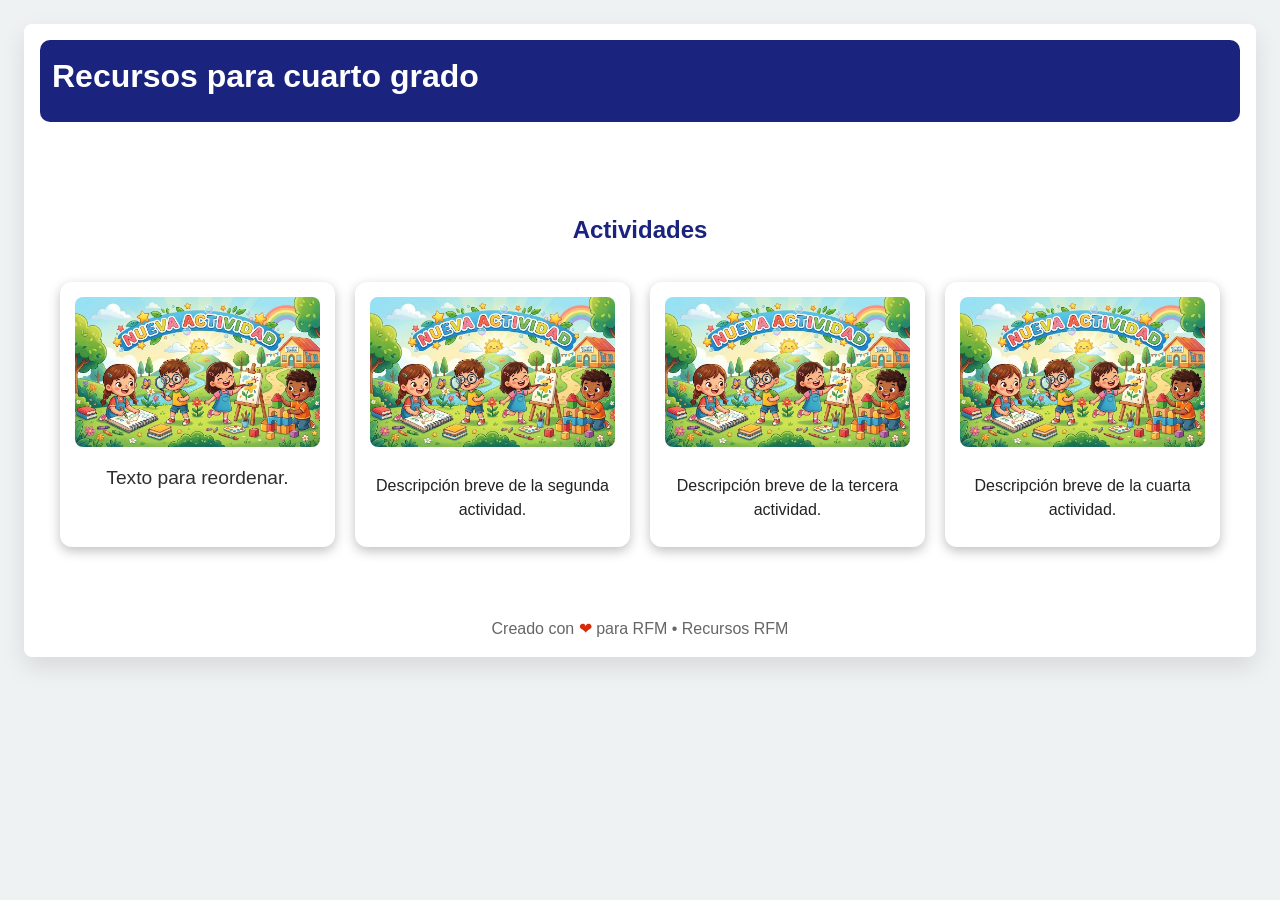
==== 4/4.html @ 3cec12cc "agrego actividad a cuarto grado" ====
<!doctype html>
<html lang="es">
<head>
  <meta charset="utf-8">
  <meta name="viewport" content="width=device-width,initial-scale=1">
  <title>Recursos RFM</title>
  <link rel="stylesheet" href="./css/styles.css">
</head>
<body>
  <header>
    <h1>Recursos para cuarto grado</h1>
    <p class="nota"></p>
  </header>
  
  <main class="contenedor-actividades">
  <h2 class="titulo-seccion">Actividades</h2>
  
  <div class="grid-actividades">
    <div class="tarjeta">
      <img src="./src/new_activity.jpg" alt="Actividad 1">
      <a >Texto para reordenar.</a>
    </div>

    <div class="tarjeta">
      <img src="./src/new_activity.jpg" alt="Actividad 2">
      <p>Descripción breve de la segunda actividad.</p>
    </div>

    <div class="tarjeta">
      <img src="./src/new_activity.jpg" alt="Actividad 3">
      <p>Descripción breve de la tercera actividad.</p>
    </div>

    <div class="tarjeta">
      <img src="./src/new_activity.jpg" alt="Actividad 4">
      <p>Descripción breve de la cuarta actividad.</p>
    </div>
  </div>
</main>

  <footer style="margin-top:20px; color:#666; font-size:1em; text-align:center;">Creado con <span style="color: rgb(216, 41, 10);">&#10084;</span> para RFM • Recursos RFM</footer>
</body>
</html>
---- 4/css/styles.css ----
html{
    background-color: #eef2f3;
}

body{
    font-family: Arial, sans-serif;
    max-width:1200px;
    margin:24px auto;
    padding:16px;
    line-height:1.5;
    color:#222;
    box-shadow: 0 10px 25px rgba(0,0,0,0.1);
    background-color: white;
    border-radius: 8px;
}

header{
    background:#1a237e;
    padding:12px;
    border-radius:10px;
    margin-bottom:16px;
}

h1{
    color:#ffffff;
    margin:0;
}

p{
    margin:10px 0;
}

.box{
    background:
    #f7f7f7;
    padding:12px;
    border-radius:8px;
    margin:12px 0;
}

.questions{
    background:#fff8e1;
    padding:12px;
    border-radius:8px;
}

.nota{
    font-size:1em;
    color:#e0e0e0
}

ul{
    list-style-type: none;
    margin: 0;
    padding: 0px;
    overflow: hidden;
    background-color: transparent;
    border-radius: 8px;
    display: flex;
    justify-content: center;
    flex-wrap: wrap;
}

ul li a{
    display: block;
    text-align: center;
    color: white;
    padding: 15px 20px;
    text-decoration: none;
    transition: background-color 0.3s;
}

.primero{
    background-color: #E53935;
}
.primero:hover{
    background-color: #aa1a1a;
}

.segundo{
    background-color: #FB8C00;
}
.segundo:hover{
    background-color: #d34a00;
}

.tercero{
    background-color: #FBC02D;
    color: #222;
}
.tercero:hover{
    background-color: #e99d23;
}

.cuarto{
    background-color: #43A047;
}
.cuarto:hover{
    background-color: #1B5E20;
}

.quinto{
    background-color: #1E88E5;
}
.quinto:hover{
    background-color: #0D47A1;
}

.sexto{
    background-color: #8E24AA;
}
.sexto:hover{
    background-color: #4A148C;
}

@media (max-width: 600px) {
    ul {
        display: flex;
        flex-wrap: wrap;
    }

    ul li {
        width: 50%;
        box-sizing: border-box;
        border: 0.5px solid #666;
    }

    ul li a {
        float: none;
        width: 100%;
        padding: 20px 0;
    }
}

.contenedor-actividades {
    margin-top: 40px;
    text-align: center;
    /* background-color: #f8f9fa; */
    padding: 30px 20px;
    /* border: 1px solid #e9ecef; */
    padding-bottom: 50px;
}

.titulo-seccion {
    color: #1a237e;
    margin-bottom: 24px;
    font-size: 1.5em;
    padding-bottom: 10px;
}

.grid-actividades {
    display: grid;
    grid-template-columns: repeat(4, 1fr);
    gap: 20px;
}

.tarjeta {
    background: #ffffff;
    padding: 15px;
    border-radius: 12px;
    box-shadow: 0 4px 12px rgba(0,0,0,0.25);
    transition: transform 0.2s;
}

.tarjeta:hover {
    transform: translateY(-5px);
}

.tarjeta img {
    width: 100%;
    height: 150px;
    object-fit: cover;
    border-radius: 8px;
    margin-bottom: 10px;
}

.tarjeta a {
    font-size: 1.2em;
    color: #2e2e2e;
    margin: 0;
}

@media (max-width: 768px) {
    .grid-actividades {
        grid-template-columns: repeat(2, 1fr);
    }
}

@media (max-width: 480px) {
    .grid-actividades {
        grid-template-columns: 1fr;
    }
}
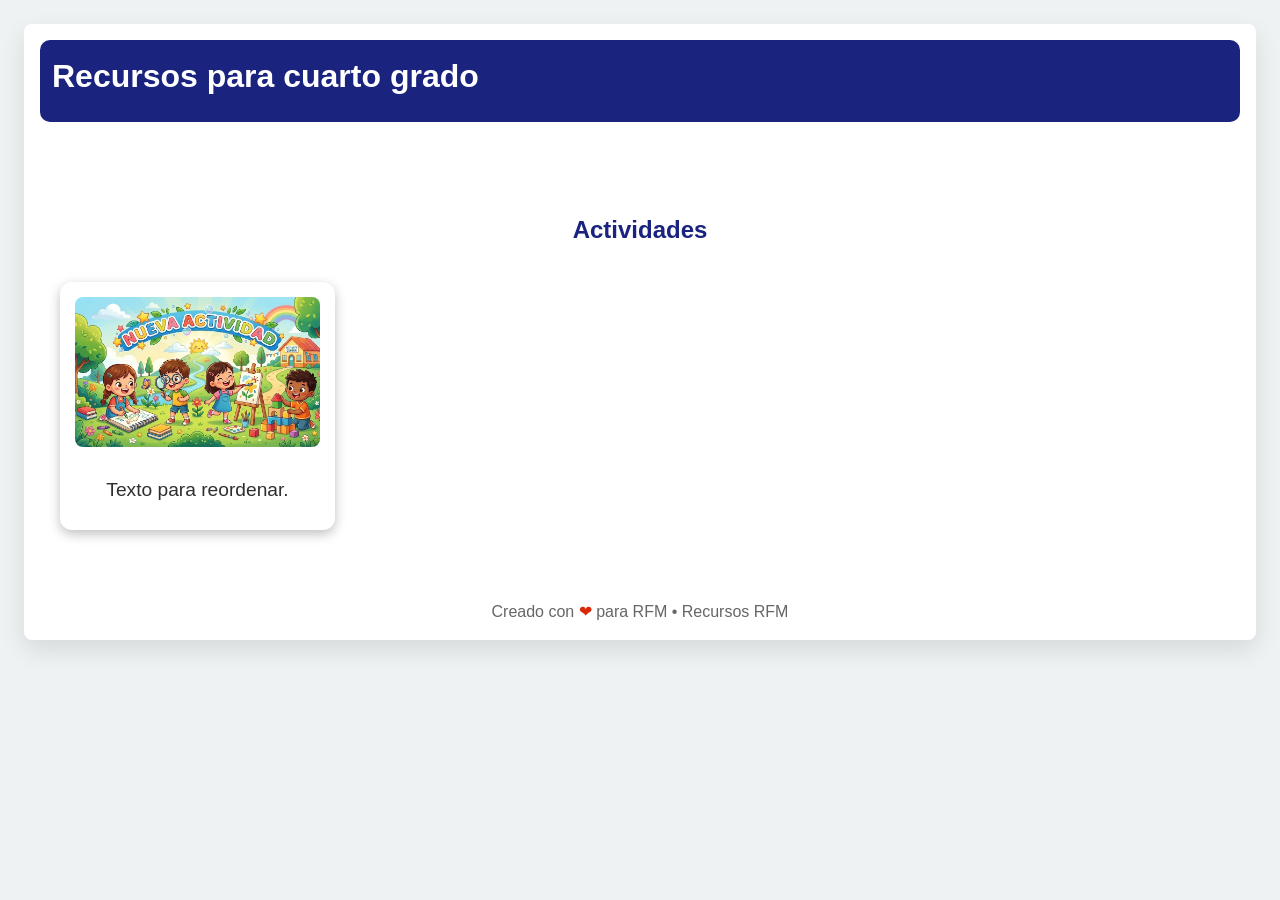
==== commit 9b7235f4: "primer actividad cuarto grado" ====
--- a/4/4.html
+++ b/4/4.html
@@ -4,7 +4,7 @@
   <meta charset="utf-8">
   <meta name="viewport" content="width=device-width,initial-scale=1">
   <title>Recursos RFM</title>
-  <link rel="stylesheet" href="./css/styles.css">
+  <link rel="stylesheet" href="./src/css/styles.css">
 </head>
 <body>
   <header>
@@ -17,23 +17,10 @@
   
   <div class="grid-actividades">
     <div class="tarjeta">
-      <img src="./src/new_activity.jpg" alt="Actividad 1">
-      <a >Texto para reordenar.</a>
-    </div>
-
-    <div class="tarjeta">
-      <img src="./src/new_activity.jpg" alt="Actividad 2">
-      <p>Descripción breve de la segunda actividad.</p>
-    </div>
-
-    <div class="tarjeta">
-      <img src="./src/new_activity.jpg" alt="Actividad 3">
-      <p>Descripción breve de la tercera actividad.</p>
-    </div>
-
-    <div class="tarjeta">
-      <img src="./src/new_activity.jpg" alt="Actividad 4">
-      <p>Descripción breve de la cuarta actividad.</p>
+      <a href="./src/actividades/act1.html">
+        <img src="./src/new_activity.jpg" alt="Actividad 1">
+        <p>Texto para reordenar.</p>
+      </a>
     </div>
   </div>
 </main>
--- a/4/src/css/styles.css
+++ b/4/src/css/styles.css
@@ -0,0 +1,200 @@
+html{
+    background-color: #eef2f3;
+}
+
+body{
+    font-family: Arial, sans-serif;
+    max-width:1200px;
+    margin:24px auto;
+    padding:16px;
+    line-height:1.5;
+    color:#222;
+    box-shadow: 0 10px 25px rgba(0,0,0,0.1);
+    background-color: white;
+    border-radius: 8px;
+}
+
+header{
+    background:#1a237e;
+    padding:12px;
+    border-radius:10px;
+    margin-bottom:16px;
+}
+
+h1{
+    color:#ffffff;
+    margin:0;
+}
+
+p{
+    margin:10px 0;
+}
+
+.box{
+    background:
+    #f7f7f7;
+    padding:12px;
+    border-radius:8px;
+    margin:12px 0;
+}
+
+.questions{
+    background:#fff8e1;
+    padding:12px;
+    border-radius:8px;
+}
+
+.nota{
+    font-size:1em;
+    color:#e0e0e0
+}
+
+ul{
+    list-style-type: none;
+    margin: 0;
+    padding: 0px;
+    overflow: hidden;
+    background-color: transparent;
+    border-radius: 8px;
+    display: flex;
+    justify-content: center;
+    flex-wrap: wrap;
+}
+
+ul li a{
+    display: block;
+    text-align: center;
+    color: white;
+    padding: 15px 20px;
+    text-decoration: none;
+    transition: background-color 0.3s;
+}
+
+.primero{
+    background-color: #E53935;
+}
+.primero:hover{
+    background-color: #aa1a1a;
+}
+
+.segundo{
+    background-color: #FB8C00;
+}
+.segundo:hover{
+    background-color: #d34a00;
+}
+
+.tercero{
+    background-color: #FBC02D;
+    color: #222;
+}
+.tercero:hover{
+    background-color: #e99d23;
+}
+
+.cuarto{
+    background-color: #43A047;
+}
+.cuarto:hover{
+    background-color: #1B5E20;
+}
+
+.quinto{
+    background-color: #1E88E5;
+}
+.quinto:hover{
+    background-color: #0D47A1;
+}
+
+.sexto{
+    background-color: #8E24AA;
+}
+.sexto:hover{
+    background-color: #4A148C;
+}
+
+@media (max-width: 600px) {
+    ul {
+        display: flex;
+        flex-wrap: wrap;
+    }
+
+    ul li {
+        width: 50%;
+        box-sizing: border-box;
+        border: 0.5px solid #666;
+    }
+
+    ul li a {
+        float: none;
+        width: 100%;
+        padding: 20px 0;
+    }
+}
+
+.contenedor-actividades {
+    margin-top: 40px;
+    text-align: center;
+    /* background-color: #f8f9fa; */
+    padding: 30px 20px;
+    /* border: 1px solid #e9ecef; */
+    padding-bottom: 50px;
+}
+
+.titulo-seccion {
+    color: #1a237e;
+    margin-bottom: 24px;
+    font-size: 1.5em;
+    padding-bottom: 10px;
+}
+
+.grid-actividades {
+    display: grid;
+    grid-template-columns: repeat(4, 1fr);
+    gap: 20px;
+}
+
+.tarjeta {
+    background: #ffffff;
+    padding: 15px;
+    border-radius: 12px;
+    box-shadow: 0 4px 12px rgba(0,0,0,0.25);
+    transition: transform 0.2s;
+    padding: 0;
+    overflow: hidden;
+}
+
+.tarjeta:hover {
+    transform: translateY(-5px);
+    box-shadow: 0 8px 20px rgba(0,0,0,0.15);
+}
+
+.tarjeta img {
+    width: 100%;
+    height: 150px;
+    object-fit: cover;
+    border-radius: 8px;
+    margin-bottom: 10px;
+}
+
+.tarjeta a {
+    display: block;
+    padding: 15px;
+    color: inherit;
+    font-size: 1.2em;
+    color: #2e2e2e;
+    margin: 0;
+    text-decoration: none;
+}
+
+@media (max-width: 768px) {
+    .grid-actividades {
+        grid-template-columns: repeat(2, 1fr);
+    }
+}
+
+@media (max-width: 480px) {
+    .grid-actividades {
+        grid-template-columns: 1fr;
+    }
+}
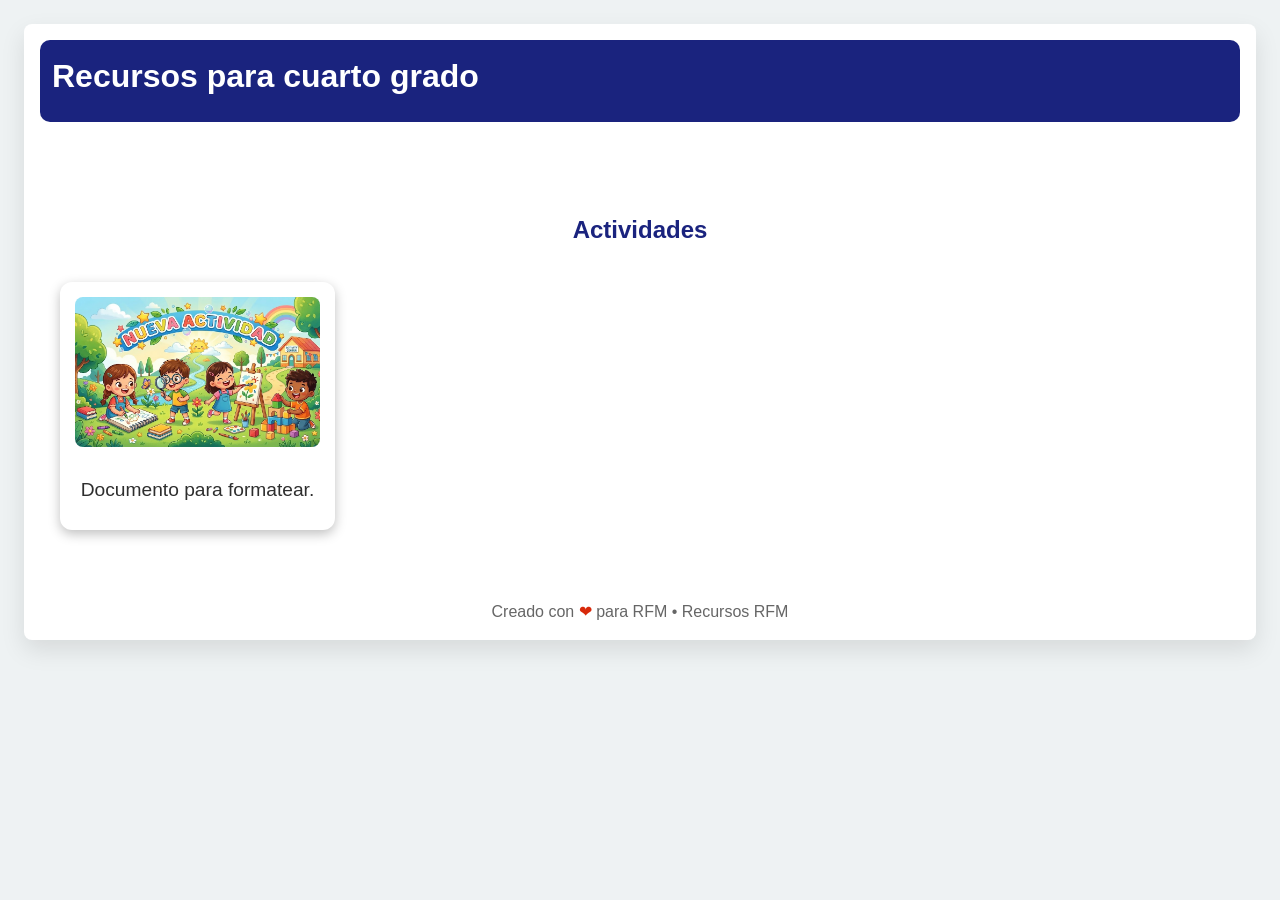
==== commit 282980a6: "añadio act para segundo y modificaciones menores a la estructura" ====
--- a/4/4.html
+++ b/4/4.html
@@ -19,7 +19,7 @@
     <div class="tarjeta">
       <a href="./src/actividades/act1.html">
         <img src="./src/new_activity.jpg" alt="Actividad 1">
-        <p>Texto para reordenar.</p>
+        <p>Documento para formatear.</p>
       </a>
     </div>
   </div>
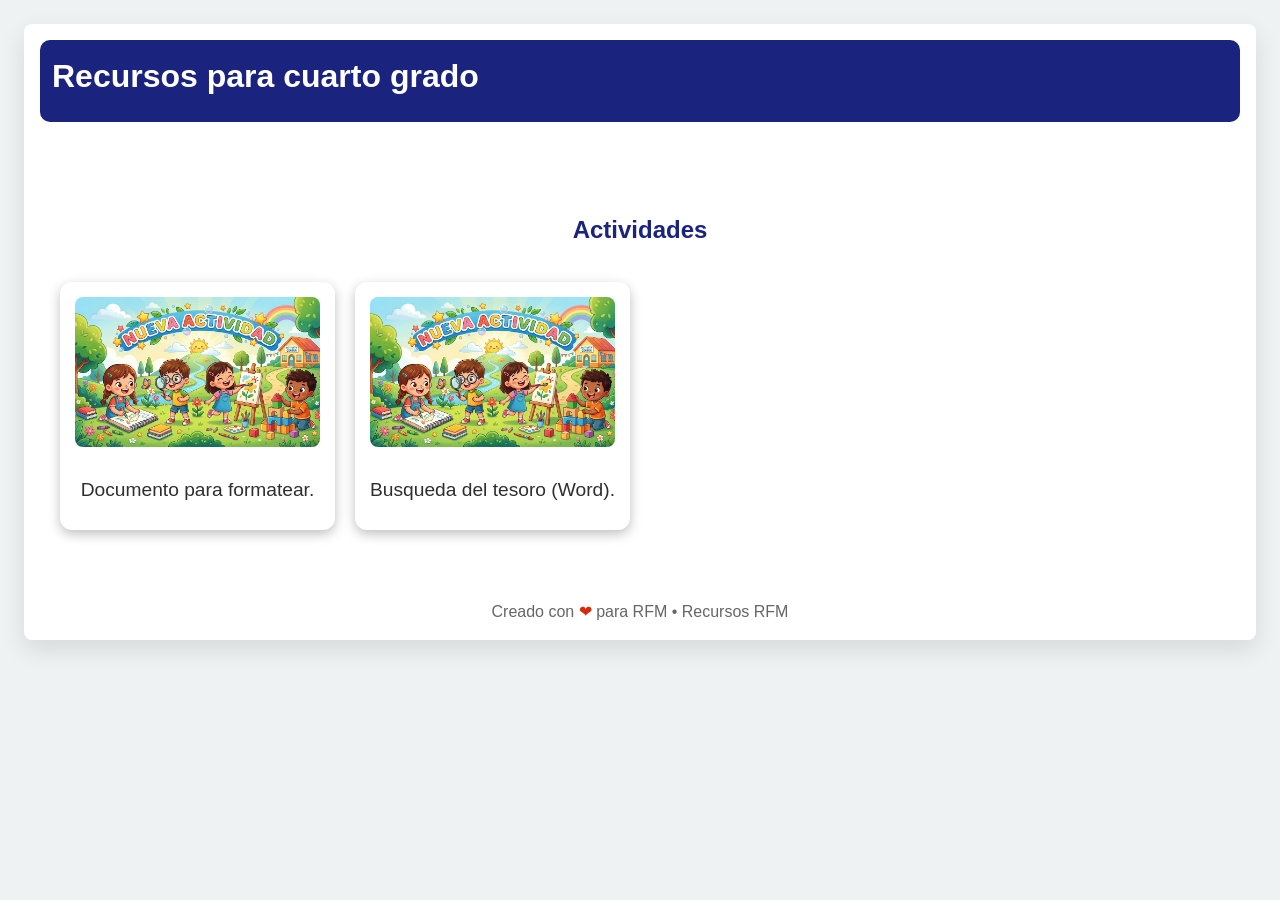
==== commit 4b084af2: "Se añadio la pagina de la actividad 2 y su contenido, ademas se actualizo la entrada en la pag de cu" ====
--- a/4/4.html
+++ b/4/4.html
@@ -22,6 +22,12 @@
         <p>Documento para formatear.</p>
       </a>
     </div>
+    <div class="tarjeta">
+      <a href="./src/actividades/act2.html">
+        <img src="./src/new_activity.jpg" alt="Actividad 2">
+        <p>Busqueda del tesoro (Word).</p>
+      </a>
+    </div>
   </div>
 </main>
 
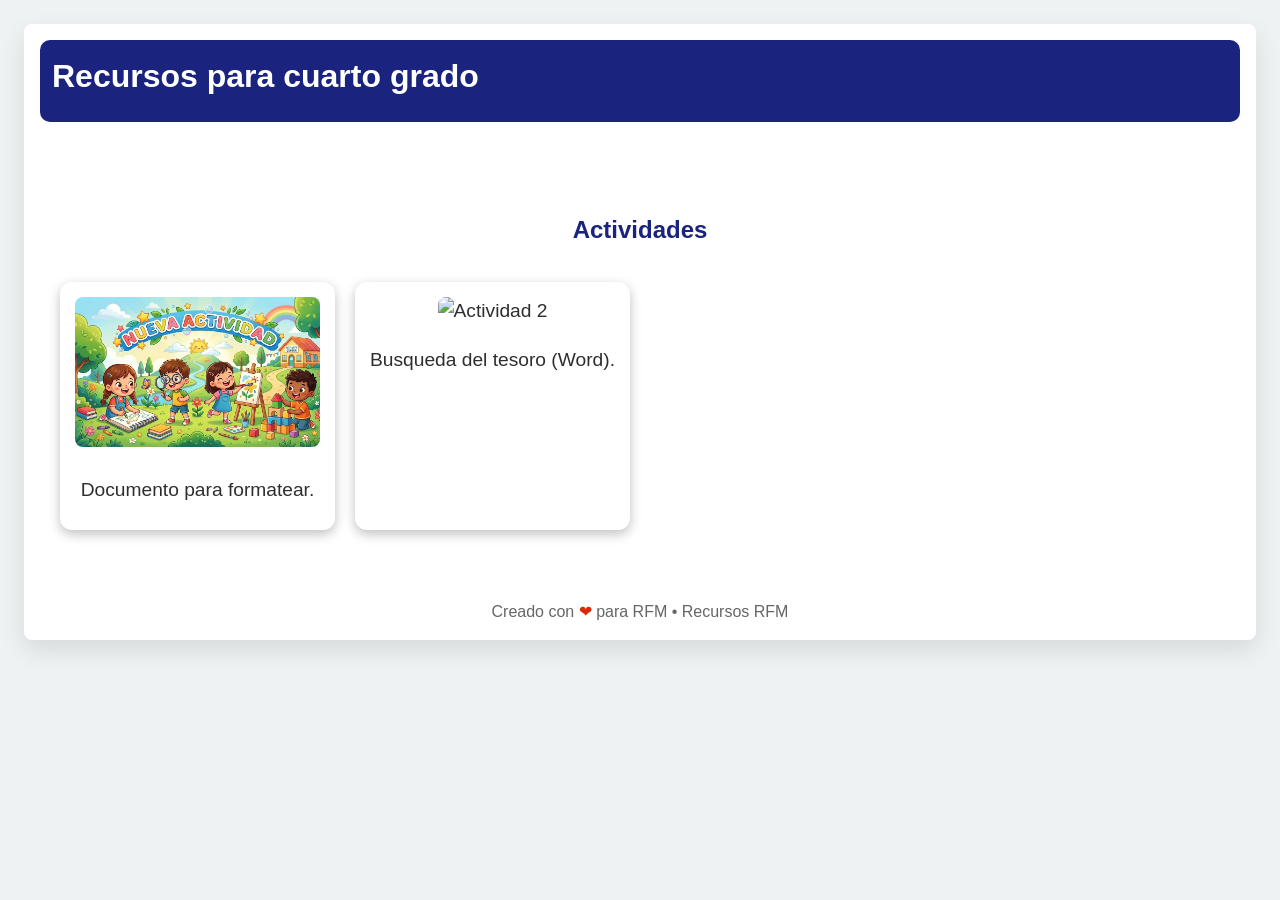
==== commit 1c9b0f41: "mejor estructura para las imagenes y se corrige imagen act2" ====
--- a/4/4.html
+++ b/4/4.html
@@ -18,13 +18,13 @@
   <div class="grid-actividades">
     <div class="tarjeta">
       <a href="./src/actividades/act1.html">
-        <img src="./src/new_activity.jpg" alt="Actividad 1">
+        <img src="./src/img/new_activity.jpg" alt="Actividad 1">
         <p>Documento para formatear.</p>
       </a>
     </div>
     <div class="tarjeta">
       <a href="./src/actividades/act2.html">
-        <img src="./src/new_activity.jpg" alt="Actividad 2">
+        <img src="./src/img/act2.png" alt="Actividad 2">
         <p>Busqueda del tesoro (Word).</p>
       </a>
     </div>
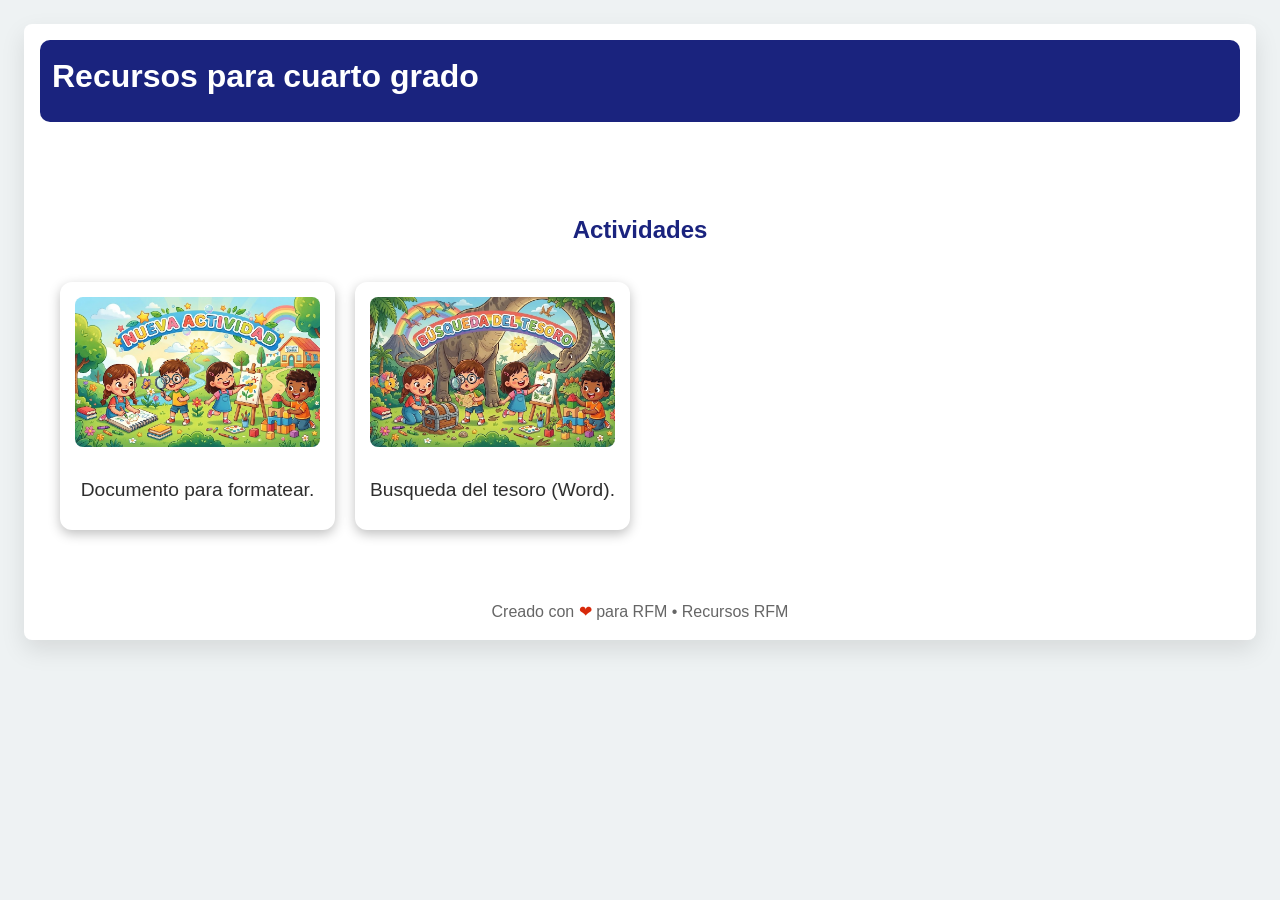
==== commit 4857f490: "comprimio imagen" ====
--- a/4/4.html
+++ b/4/4.html
@@ -24,7 +24,7 @@
     </div>
     <div class="tarjeta">
       <a href="./src/actividades/act2.html">
-        <img src="./src/img/act2.png" alt="Actividad 2">
+        <img src="./src/img/act2.jpg" alt="Actividad 2">
         <p>Busqueda del tesoro (Word).</p>
       </a>
     </div>
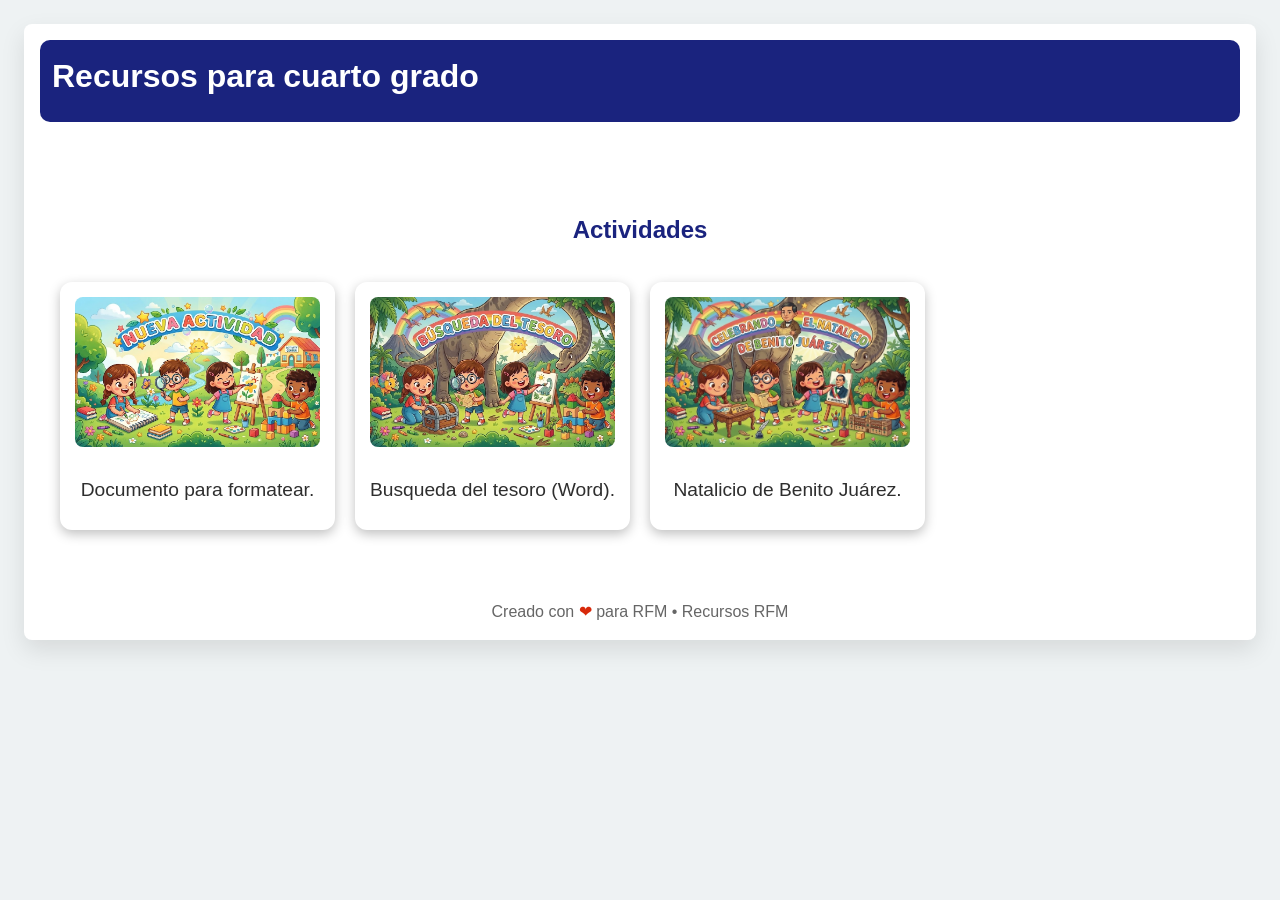
==== commit 7765df5e: "añadida actividad3 cuarto incluye imagenes" ====
--- a/4/4.html
+++ b/4/4.html
@@ -3,7 +3,7 @@
 <head>
   <meta charset="utf-8">
   <meta name="viewport" content="width=device-width,initial-scale=1">
-  <title>Recursos RFM</title>
+  <title>Recursos RFM Cuarto</title>
   <link rel="stylesheet" href="./src/css/styles.css">
 </head>
 <body>
@@ -28,6 +28,12 @@
         <p>Busqueda del tesoro (Word).</p>
       </a>
     </div>
+    <div class="tarjeta">
+      <a href="./src/actividades/act3.html">
+        <img src="./src/img/act3.jpg" alt="Actividad 3">
+        <p>Natalicio de Benito Juárez.</p>
+      </a>
+    </div>
   </div>
 </main>
 
